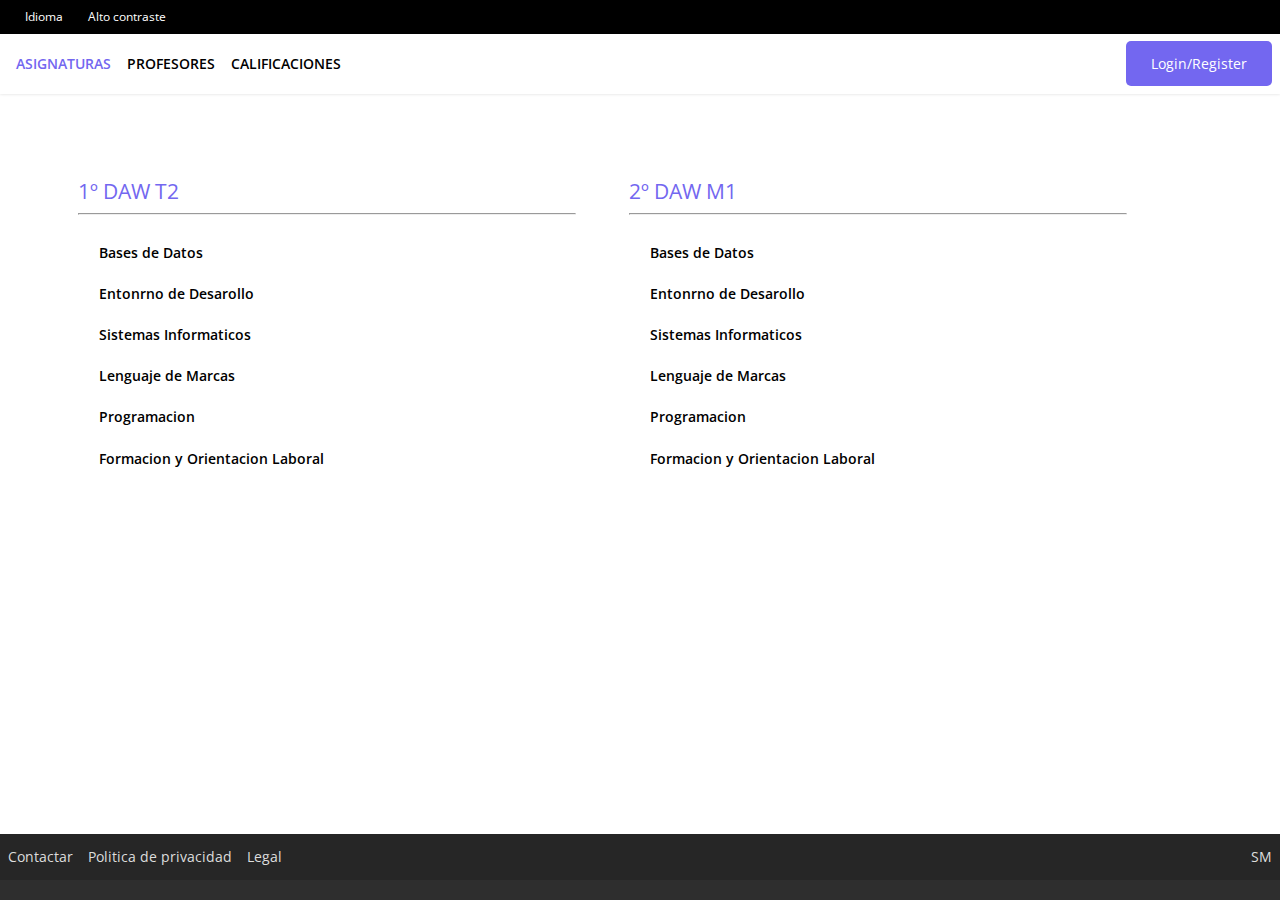
==== index.html @ 06a31724 "Add files via upload" ====
<!DOCTYPE html>
<html lang="en" dir="ltr">
  <head>
    <meta charset="utf-8">
    <title>Grado Superior DAW</title>
    <link rel="stylesheet" href="normalize.css">
    <link rel="stylesheet" href="style.css">
    <link rel="preconnect" href="https://fonts.gstatic.com">
    <link href="https://fonts.googleapis.com/css2?family=Open+Sans:wght@300;400;600&display=swap" rel="stylesheet">
  </head>
  <body>
    <header>
      <div id="options">
        <p>Idioma</p>
        <p>Alto contraste</p>
      </div>
      <nav id="navIndex">
        <ul>
          <li class="underLineA"><a href="#">ASIGNATURAS</a></li>
          <li><a href="#">PROFESORES</a></li>
          <li><a href="#">CALIFICACIONES</a></li>
        </ul>
        <button type="button" name="button">Login/Register</button>
      </nav>
    </header>
    <div id="bodyIndex">
      <div class="bodyIndexCard">
        <p>1º DAW T2</p>
          <hr>
          <ul>
            <li><a href="#">Bases de Datos</a></li>
            <li><a href="#">Entonrno de Desarollo</a></li>
            <li><a href="#">Sistemas Informaticos</a></li>
            <li><a href="#">Lenguaje de Marcas</a></li>
            <li><a href="#">Programacion</a></li>
            <li><a href="#">Formacion y Orientacion Laboral</a></li>
          </ul>
      </div>
      <div class="bodyIndexCard">
        <p>2º DAW M1</p>
          <hr>
          <ul>
            <li><a href="#">Bases de Datos</a></li>
            <li><a href="#">Entonrno de Desarollo</a></li>
            <li><a href="#">Sistemas Informaticos</a></li>
            <li><a href="#">Lenguaje de Marcas</a></li>
            <li><a href="#">Programacion</a></li>
            <li><a href="#">Formacion y Orientacion Laboral</a></li>
          </ul>
      </div>
    </div>
    <footer>
      <div class="footer">
        <ul>
          <li><a href="#">Contactar</a></li>
          <li><a href="#">Politica de privacidad</a></li>
          <li><a href="#">Legal</a></li>
        </ul>
        <ul>
          <li><a href="#">SM</a></li>
        </ul>
      </div>
      <div class="footerLine"></div>
    </footer>
  </body>
</html>
---- style.css ----
*{
  box-sizing: border-box;
  /*
  Para que mantenga el tamaño,i.e que si decimos que mida
  150px y le damos un padding no se va ha hacer mas grande
  tipo 150px el contenido mas el padding si no que no va ha superar
  los 150px.
  */
}
:root{
  --varC-background: white;
  --varC-letter-background: #1d1d1d;
  --varC-letter-nav_a: grey;
  --varC-footer: #262626;
  --varC-letter-footer: #dddddd;
  --varC-letter-hover-footer: #ffffff;

  /* Variables de los colores */
}
@font-face {
  font-family: 'Roboto';
  src: local(''),
       url('fonts/roboto/roboto-v20-latin-regular.woff2') format('woff2'), /* Chrome 26+, Opera 23+, Firefox 39+ */
       url('fonts/roboto/roboto-v20-latin-regular.woff') format('woff'); /* Chrome 6+, Firefox 3.6+, IE 9+, Safari 5.1+ */
}
body{
  position: relative;
  min-height: 100vh;
  padding-bottom: 91px;
  background: var(--varC-background);
  color: var(--varC-letter-background);
  font-family: 'Open Sans', sans-serif;
  font-size: 14px;

  /*
  El position absolute necesita un position diferente a static,
  para que funcione por lo que lo ponemos en relative.

  El min-height es para que por defecto mida el body lo mismo que
  el navegador por ende el footer este abajo y cuando el contenido supere
  a la altura del navegador pueda aumentar ademas de que se mantendria
  el footer abajo tambien.

  El padding es realmente la altura del footer en si, que es la que va
  a quedar expluida del body a la hora del contenido ademas de que no se
  va ha hacer mas grande el body ya que estamos con un
  box-sizing: border-box para todos.
  */
}
header{
  display: flex;
  flex-direction: column;
  width: 100%;
  background: #ffffff;
  margin-bottom: 50px;
  box-shadow: 0 0px 3px 0 rgba(0,0,0,0.15);
}
#options{
  display: flex;
  padding: 10px 25px;
  background: #000000;
  font-size: 12px;

}
#options > p {
  padding:0;
  margin: 0;
  margin-right: 25px;
  color: #ffffff;
}
nav{
  align-self: center;
  width: 1264px;
  padding: 0;
  font-size: 16px;
  /* Box-shadow: var(--varC-letter-footer) 0 10px 20px -8px;

  width: calc(1264px + 20px);
  Para que sea de 1264px desde el comiempo de la palabra de ali el 20,
  que no es mas que 2 + 15 + 3

  aling-self por defecto no funciona sin display:flex
  */
}
nav > ul {
  display: flex;
  padding: 10px 0;
  margin: 0;
  list-style: none;
}
nav > ul > li{
  display: flex;
}
nav > ul > li > a{
  display: flex;
  padding: 12px 5px;
  align-self: center;
  margin: 0 3px;
  color: #000000;
  text-decoration: none;
  font-weight: 600;
  font-size: 14px;
}
#navIndex{
  display: flex;
  justify-content: space-between;
}
#navIndex > button{
  align-self: center;
  margin: 0;
  padding: 0px 25px;
  border: 0;
  border-radius: 5px;
  height: 45px;
  background: #7367f0;
  color: white;
  font-size: 14px;
}
#navIndex > button:hover{

}
.underLineA > a{
  color: #7367f0;
}
#bodyIndex{
  display: flex;
  margin: auto;
  width: 1175px;
  border-radius: 5px;
  background: white;
  padding: 25px;
  border-radius: 5px;
  /* box-shadow: 0 0px 3px 0 rgba(0,0,0,0.15); */
  /*
  border: 1px solid #dddddd;

  min-height: calc(100vh - 194px);

  25 padding up +77 +66  + 25 padding down;
  */
}
.bodyIndexCard{
  width: 49%;
}
.bodyIndexCard > ul{
  list-style: none;
  padding: 0 0 0 17px;
}
.bodyIndexCard > ul > li{
  margin-bottom: 25px;
}
.bodyIndexCard > ul > li > a{
  color: black;
  text-decoration: none;
  font-weight: 600;
  padding: 8px 4px;
}
.bodyIndexCard > hr{
  width: 90%;
  margin-left: 0;
  justify-content: flex-start;
  display: flex;
  margin-bottom: 30px;
}
.bodyIndexCard > p{
  margin: 0;
  padding: 10px 0 3px 0;
  font-size: 21px;
  color: #7367f0;
}
.bodyIndexCard > ul > li > a:hover{
  text-decoration: underline;
  color: #7367f0;
}
























footer{
  position: absolute;
  bottom: 0;
  left: 0;
  display: flex;
  flex-direction: column;
  width: 100%;
  background: var(--varC-footer);
}
.footer{
  display: flex;
  align-self: center;
  justify-content: space-between;
  width: 1264px;
}
.footer > ul{
  display: flex;
  padding: 0;
  margin: 0;
  list-style: none;
}
.footer > ul:first-child > li{
  margin-right: 15px;
}
.footer > ul > li > a{
  display: flex;
  padding: 15px 0;
  color: var(--varC-letter-footer);
  text-decoration: none;
}
.footer > ul > li > a:hover{
  transition-duration: .4s;
  text-decoration: underline;
  color: var(--varC-letter-hover-footer);
}
.footerLine{
  height: 20px;
  width: 100%;
  background: #2e2e2e;
}
















/**/
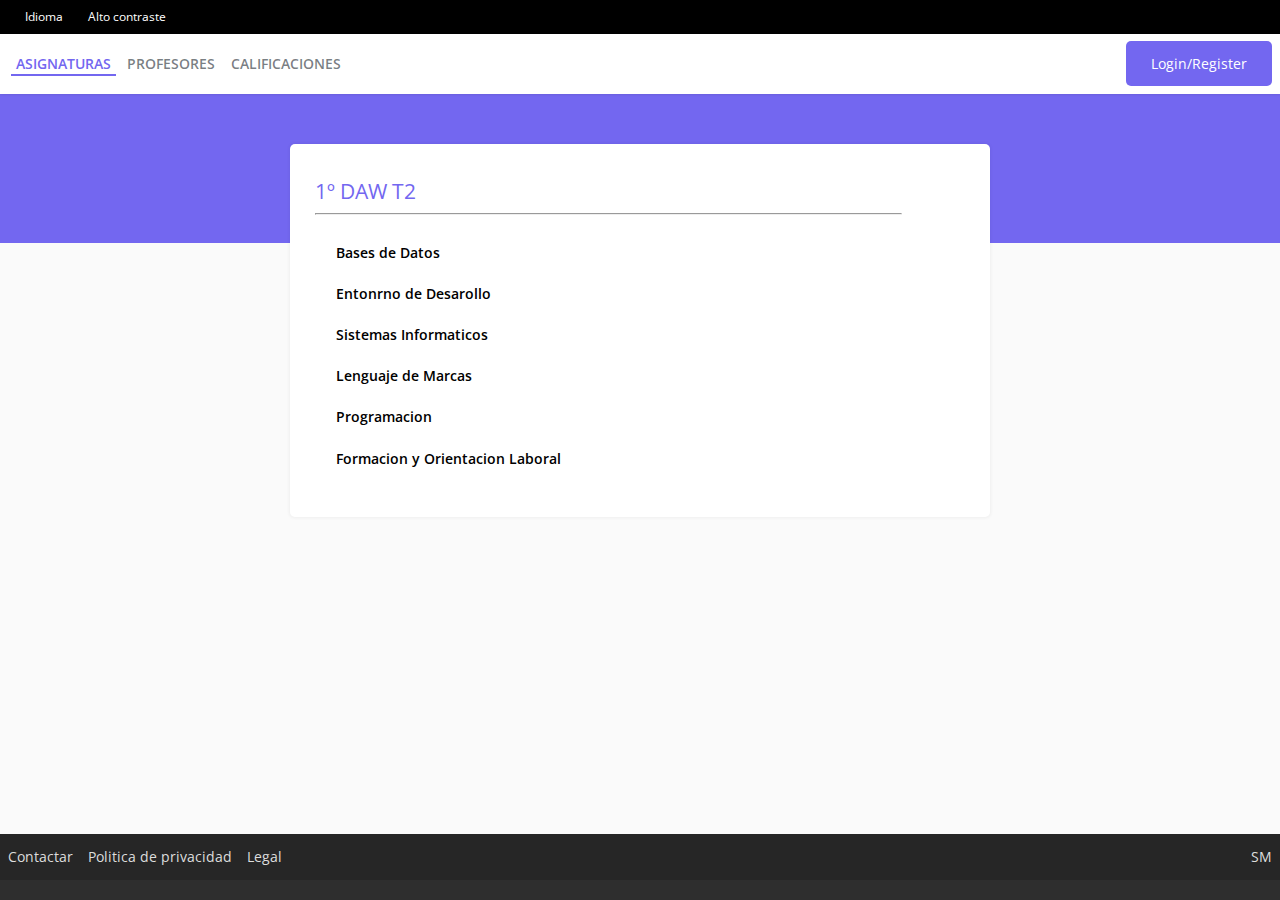
==== commit 37e51a1b: "Add files via upload" ====
--- a/index.html
+++ b/index.html
@@ -16,7 +16,7 @@
       </div>
       <nav id="navIndex">
         <ul>
-          <li class="underLineA"><a href="#">ASIGNATURAS</a></li>
+          <li><a id="underLineA" href="#">ASIGNATURAS</a></li>
           <li><a href="#">PROFESORES</a></li>
           <li><a href="#">CALIFICACIONES</a></li>
         </ul>
@@ -24,6 +24,9 @@
       </nav>
     </header>
     <div id="bodyIndex">
+      <div id="purpleIndex">
+
+      </div>
       <div class="bodyIndexCard">
         <p>1º DAW T2</p>
           <hr>
@@ -36,19 +39,15 @@
             <li><a href="#">Formacion y Orientacion Laboral</a></li>
           </ul>
       </div>
-      <div class="bodyIndexCard">
-        <p>2º DAW M1</p>
+      <!-- <div class="bodyIndexCard">
+        <p>Universidad</p>
           <hr>
           <ul>
             <li><a href="#">Bases de Datos</a></li>
             <li><a href="#">Entonrno de Desarollo</a></li>
-            <li><a href="#">Sistemas Informaticos</a></li>
-            <li><a href="#">Lenguaje de Marcas</a></li>
-            <li><a href="#">Programacion</a></li>
-            <li><a href="#">Formacion y Orientacion Laboral</a></li>
           </ul>
       </div>
-    </div>
+    </div>  -->
     <footer>
       <div class="footer">
         <ul>
--- a/style.css
+++ b/style.css
@@ -8,7 +8,7 @@
   */
 }
 :root{
-  --varC-background: white;
+  --varC-background: #fafafa;
   --varC-letter-background: #1d1d1d;
   --varC-letter-nav_a: grey;
   --varC-footer: #262626;
@@ -52,7 +52,7 @@
   flex-direction: column;
   width: 100%;
   background: #ffffff;
-  margin-bottom: 50px;
+  margin-bottom: 25px;
   box-shadow: 0 0px 3px 0 rgba(0,0,0,0.15);
 }
 #options{
@@ -93,15 +93,40 @@
 }
 nav > ul > li > a{
   display: flex;
+  position: relative;
   padding: 12px 5px;
   align-self: center;
   margin: 0 3px;
-  color: #000000;
+  color: rgba(32,41,47,.6);
   text-decoration: none;
   font-weight: 600;
   font-size: 14px;
 }
+nav > ul > li > a:hover{
+  /* color: #ff7987; */
+  /* transition: color 0.3s ease 0s, left 0.3s ease 0s; */
+}
+nav > ul > li > a::after{
+    background: none repeat scroll 0 0 transparent;
+    bottom: 8px;
+    content: '';
+    height: 2px;
+    left: 50%;
+    position: absolute;
+    background: #7367f0;
+    transition: width 0.3s ease 0s, left 0.3s ease 0s;
+    width: 0;
+}
+nav > ul > li > a:hover::after {
+  width: 100%;
+  left: 0;
+}
+nav > ul > li:first-child > a::after{
+  width: 100%;
+  left: 0;
+}
 #navIndex{
+  position: relative;
   display: flex;
   justify-content: space-between;
 }
@@ -117,17 +142,23 @@
   font-size: 14px;
 }
 #navIndex > button:hover{
-
-}
-.underLineA > a{
+  cursor: pointer;
+}
+#navIndex > button:focus{
+  outline: none;
+}
+#underLineA{
   color: #7367f0;
 }
+#underLineA:hover{
+  color: #7367f0;
+}
 #bodyIndex{
   display: flex;
+  flex-direction: column;
   margin: auto;
-  width: 1175px;
+  width: 750px;
   border-radius: 5px;
-  background: white;
   padding: 25px;
   border-radius: 5px;
   /* box-shadow: 0 0px 3px 0 rgba(0,0,0,0.15); */
@@ -139,8 +170,27 @@
   25 padding up +77 +66  + 25 padding down;
   */
 }
+#purpleIndex{
+  position: absolute;
+  width: 100%;
+  top: 93px;
+  left: 0;
+  height: 150px;
+  background: #7367f0;
+  z-index: -1;
+}
+
 .bodyIndexCard{
-  width: 49%;
+  width: 100%;
+  margin-bottom: 20px;
+  border-radius: 5px;
+  box-shadow: rgba(0,0,0,0.047) 0 0 3.45px 0.57px;
+  padding: 25px;
+  background: #ffffff;
+  transition: box-shadow 0.3s ease-in-out;
+}
+.bodyIndexCard:hover{
+  box-shadow: rgba(0,0,0,.1) 0 2px 24px 5px;
 }
 .bodyIndexCard > ul{
   list-style: none;
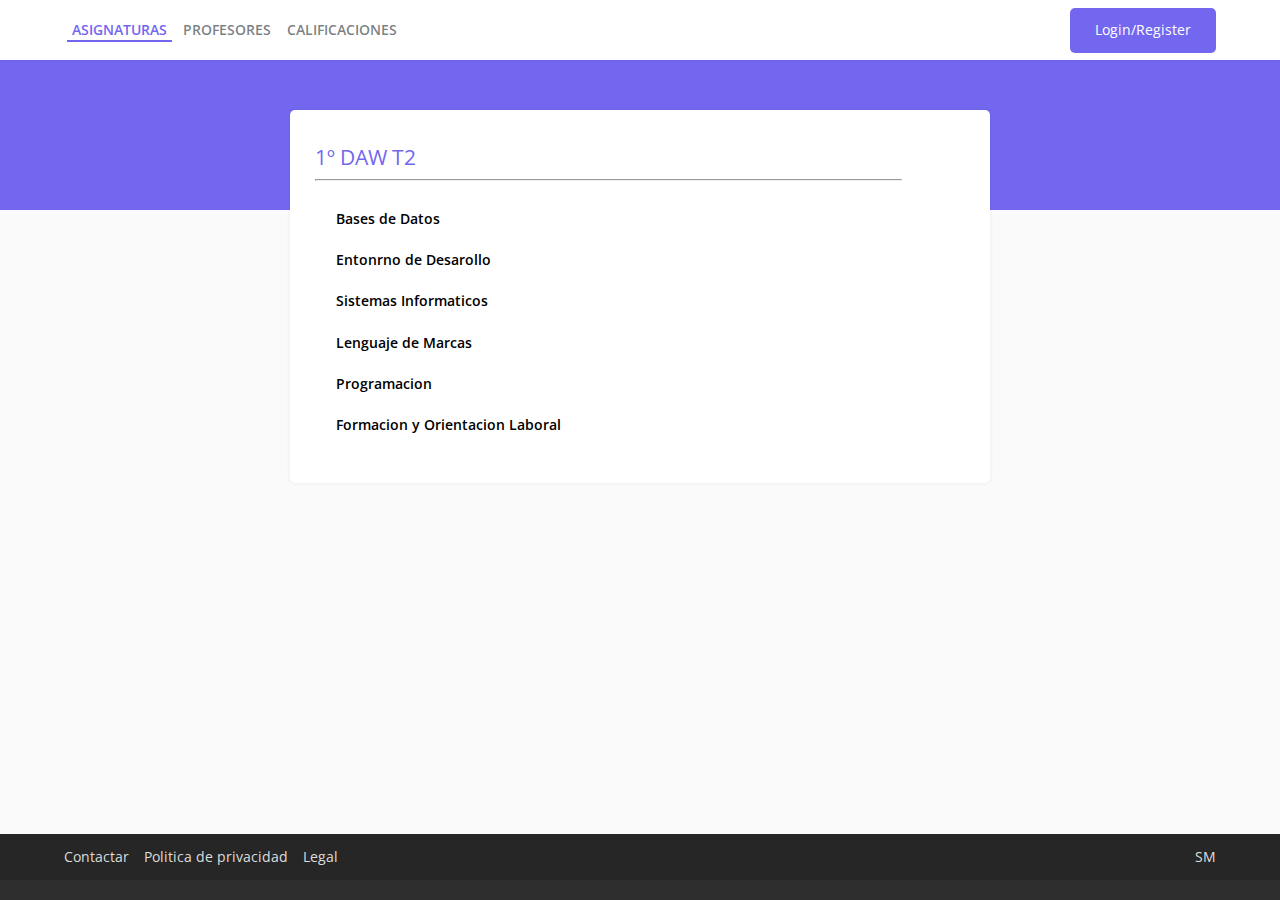
==== commit ff5f397e: "Add files via upload" ====
--- a/index.html
+++ b/index.html
@@ -10,23 +10,21 @@
   </head>
   <body>
     <header>
-      <div id="options">
+      <!-- <div id="options">
         <p>Idioma</p>
         <p>Alto contraste</p>
-      </div>
+      </div> -->
       <nav id="navIndex">
         <ul>
-          <li><a id="underLineA" href="#">ASIGNATURAS</a></li>
-          <li><a href="#">PROFESORES</a></li>
-          <li><a href="#">CALIFICACIONES</a></li>
+          <li><a id="navIndexUnderlineOne" href="">ASIGNATURAS</a></li>
+          <li><a id="navIndexUnderlineTwo" href="#">PROFESORES</a></li>
+          <li><a id="navIndexUnderlineThree" href="#">CALIFICACIONES</a></li>
         </ul>
         <button type="button" name="button">Login/Register</button>
       </nav>
     </header>
     <div id="bodyIndex">
-      <div id="purpleIndex">
-
-      </div>
+      <div id="purpleIndex"></div>
       <div class="bodyIndexCard">
         <p>1º DAW T2</p>
           <hr>
@@ -59,7 +57,7 @@
           <li><a href="#">SM</a></li>
         </ul>
       </div>
-      <div class="footerLine"></div>
+      <div class="footerTwo"></div>
     </footer>
   </body>
 </html>
--- a/style.css
+++ b/style.css
@@ -1,51 +1,23 @@
 *{
   box-sizing: border-box;
-  /*
-  Para que mantenga el tamaño,i.e que si decimos que mida
-  150px y le damos un padding no se va ha hacer mas grande
-  tipo 150px el contenido mas el padding si no que no va ha superar
-  los 150px.
-  */
 }
 :root{
-  --varC-background: #fafafa;
-  --varC-letter-background: #1d1d1d;
-  --varC-letter-nav_a: grey;
-  --varC-footer: #262626;
-  --varC-letter-footer: #dddddd;
-  --varC-letter-hover-footer: #ffffff;
-
-  /* Variables de los colores */
+
 }
 @font-face {
   font-family: 'Roboto';
   src: local(''),
-       url('fonts/roboto/roboto-v20-latin-regular.woff2') format('woff2'), /* Chrome 26+, Opera 23+, Firefox 39+ */
-       url('fonts/roboto/roboto-v20-latin-regular.woff') format('woff'); /* Chrome 6+, Firefox 3.6+, IE 9+, Safari 5.1+ */
+       url('fonts/roboto/roboto-v20-latin-regular.woff2') format('woff2'),
+       url('fonts/roboto/roboto-v20-latin-regular.woff') format('woff');
 }
 body{
   position: relative;
   min-height: 100vh;
   padding-bottom: 91px;
-  background: var(--varC-background);
-  color: var(--varC-letter-background);
+  background: #fafafa;
+  color: #1d1d1d;
   font-family: 'Open Sans', sans-serif;
   font-size: 14px;
-
-  /*
-  El position absolute necesita un position diferente a static,
-  para que funcione por lo que lo ponemos en relative.
-
-  El min-height es para que por defecto mida el body lo mismo que
-  el navegador por ende el footer este abajo y cuando el contenido supere
-  a la altura del navegador pueda aumentar ademas de que se mantendria
-  el footer abajo tambien.
-
-  El padding es realmente la altura del footer en si, que es la que va
-  a quedar expluida del body a la hora del contenido ademas de que no se
-  va ha hacer mas grande el body ya que estamos con un
-  box-sizing: border-box para todos.
-  */
 }
 header{
   display: flex;
@@ -55,6 +27,7 @@
   margin-bottom: 25px;
   box-shadow: 0 0px 3px 0 rgba(0,0,0,0.15);
 }
+/* ---------- */
 #options{
   display: flex;
   padding: 10px 25px;
@@ -68,19 +41,12 @@
   margin-right: 25px;
   color: #ffffff;
 }
+/* ---------- */
 nav{
   align-self: center;
-  width: 1264px;
+  width: 90%;
   padding: 0;
   font-size: 16px;
-  /* Box-shadow: var(--varC-letter-footer) 0 10px 20px -8px;
-
-  width: calc(1264px + 20px);
-  Para que sea de 1264px desde el comiempo de la palabra de ali el 20,
-  que no es mas que 2 + 15 + 3
-
-  aling-self por defecto no funciona sin display:flex
-  */
 }
 nav > ul {
   display: flex;
@@ -101,10 +67,6 @@
   text-decoration: none;
   font-weight: 600;
   font-size: 14px;
-}
-nav > ul > li > a:hover{
-  /* color: #ff7987; */
-  /* transition: color 0.3s ease 0s, left 0.3s ease 0s; */
 }
 nav > ul > li > a::after{
     background: none repeat scroll 0 0 transparent;
@@ -142,16 +104,19 @@
   font-size: 14px;
 }
 #navIndex > button:hover{
-  cursor: pointer;
+  cursor: no-drop;
 }
 #navIndex > button:focus{
   outline: none;
 }
-#underLineA{
-  color: #7367f0;
-}
-#underLineA:hover{
-  color: #7367f0;
+#navIndexUnderlineOne{
+  color: #7367f0;
+}
+#navIndexUnderlineOne:hover{
+  color: #7367f0;
+}
+#navIndexUnderlineTwo:hover, #navIndexUnderlineThree:hover{
+  cursor: no-drop;
 }
 #bodyIndex{
   display: flex;
@@ -161,25 +126,16 @@
   border-radius: 5px;
   padding: 25px;
   border-radius: 5px;
-  /* box-shadow: 0 0px 3px 0 rgba(0,0,0,0.15); */
-  /*
-  border: 1px solid #dddddd;
-
-  min-height: calc(100vh - 194px);
-
-  25 padding up +77 +66  + 25 padding down;
-  */
 }
 #purpleIndex{
   position: absolute;
   width: 100%;
-  top: 93px;
+  top: 60px;
   left: 0;
   height: 150px;
   background: #7367f0;
   z-index: -1;
 }
-
 .bodyIndexCard{
   width: 100%;
   margin-bottom: 20px;
@@ -188,9 +144,6 @@
   padding: 25px;
   background: #ffffff;
   transition: box-shadow 0.3s ease-in-out;
-}
-.bodyIndexCard:hover{
-  box-shadow: rgba(0,0,0,.1) 0 2px 24px 5px;
 }
 .bodyIndexCard > ul{
   list-style: none;
@@ -218,34 +171,13 @@
   font-size: 21px;
   color: #7367f0;
 }
+.bodyIndexCard:hover{
+  box-shadow: rgba(0,0,0,.1) 0 2px 24px 5px;
+}
 .bodyIndexCard > ul > li > a:hover{
   text-decoration: underline;
   color: #7367f0;
 }
-
-
-
-
-
-
-
-
-
-
-
-
-
-
-
-
-
-
-
-
-
-
-
-
 footer{
   position: absolute;
   bottom: 0;
@@ -253,13 +185,13 @@
   display: flex;
   flex-direction: column;
   width: 100%;
-  background: var(--varC-footer);
+  background: #262626;
 }
 .footer{
+  width: 90%;
   display: flex;
   align-self: center;
   justify-content: space-between;
-  width: 1264px;
 }
 .footer > ul{
   display: flex;
@@ -273,20 +205,19 @@
 .footer > ul > li > a{
   display: flex;
   padding: 15px 0;
-  color: var(--varC-letter-footer);
+  color: #dddddd;
   text-decoration: none;
+}
+.footerTwo{
+  height: 20px;
+  width: 100%;
+  background: #2e2e2e;
 }
 .footer > ul > li > a:hover{
   transition-duration: .4s;
   text-decoration: underline;
-  color: var(--varC-letter-hover-footer);
-}
-.footerLine{
-  height: 20px;
-  width: 100%;
-  background: #2e2e2e;
-}
-
+  color: #ffffff;
+}
 
 
 
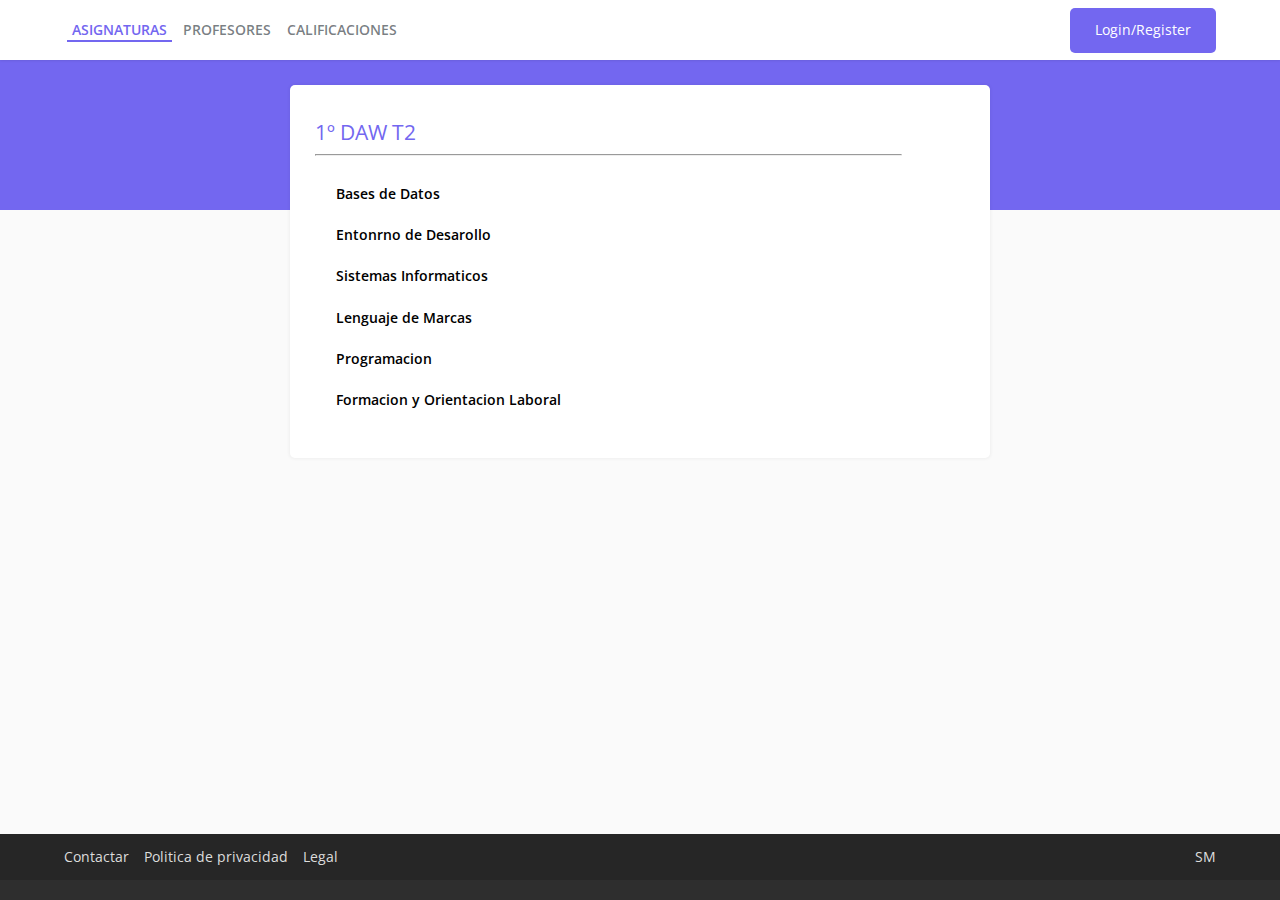
==== commit 3442dddc: "Add files via upload" ====
--- a/index.html
+++ b/index.html
@@ -29,7 +29,7 @@
         <p>1º DAW T2</p>
           <hr>
           <ul>
-            <li><a href="#">Bases de Datos</a></li>
+            <li><a href="pages/basededatos.html">Bases de Datos</a></li>
             <li><a href="#">Entonrno de Desarollo</a></li>
             <li><a href="#">Sistemas Informaticos</a></li>
             <li><a href="#">Lenguaje de Marcas</a></li>
--- a/style.css
+++ b/style.css
@@ -24,7 +24,6 @@
   flex-direction: column;
   width: 100%;
   background: #ffffff;
-  margin-bottom: 25px;
   box-shadow: 0 0px 3px 0 rgba(0,0,0,0.15);
 }
 /* ---------- */
@@ -218,9 +217,37 @@
   text-decoration: underline;
   color: #ffffff;
 }
-
-
-
+/* --------------------------------------------------- */
+#bodyIndexBase{
+    padding: calc(125px + 60px) 25px 25px 25px;
+    display: flex;
+    flex-direction: column;
+    margin: auto;
+    width: 750px;
+    border-radius: 5px;
+    border-radius: 5px;
+}
+#bodyBadeDeDatos{
+  background: #ffffff;
+}
+#purpleIndex{
+  color: #ffffff;
+  display:flex;
+}
+#purpleIndex > p{
+  font-weight: 600;
+  font-size: 42px;
+  margin: 0 0 0 5%;
+  align-self: center;
+}
+#bodyIndexBase > p{
+  font-size: 17px;
+  line-height: 1.8em;
+  font-family: 'Inter', sans-serif;
+  margin-bottom: 35px;
+  color: #292929;
+}
+/* --------------------------------------------------- */
 
 
 
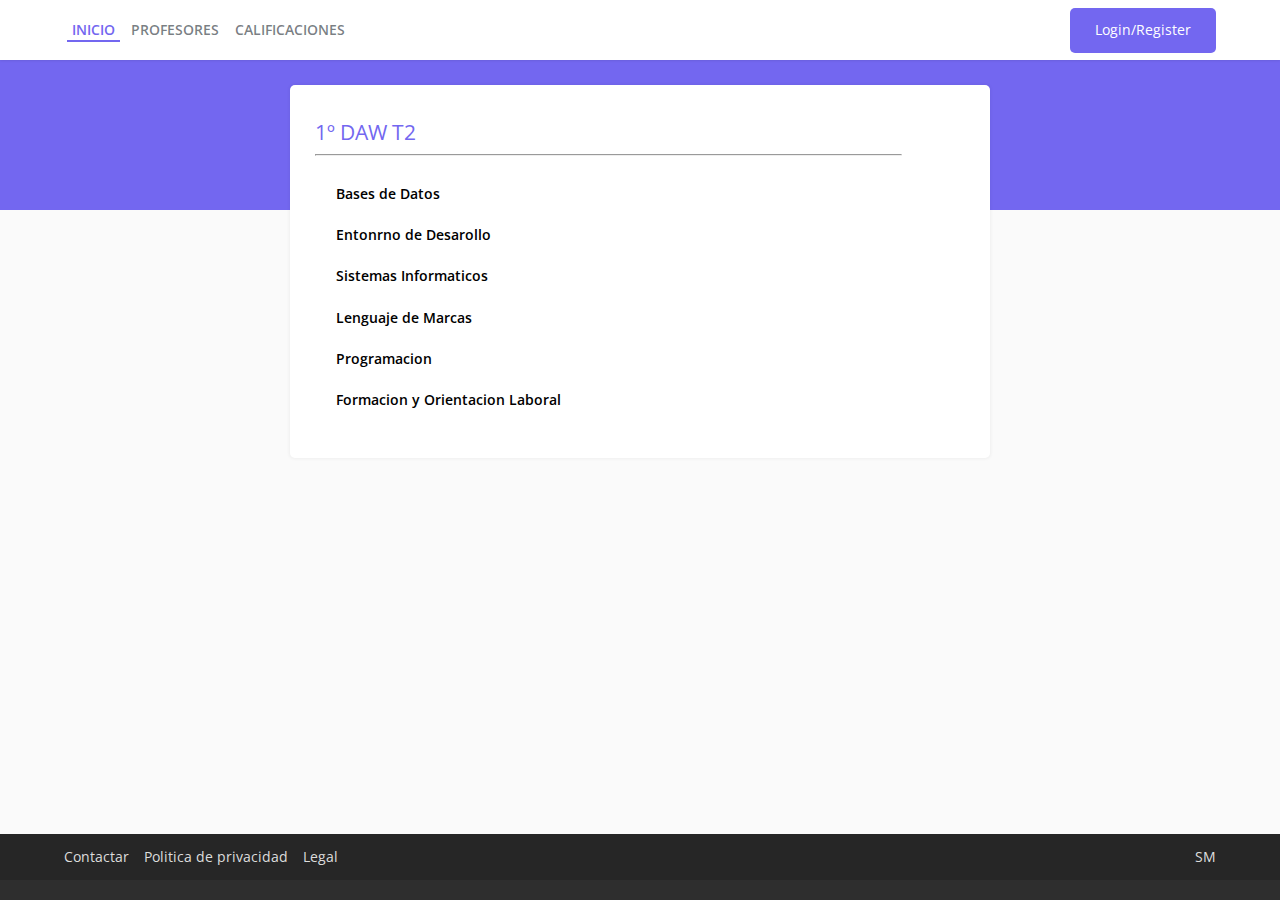
==== commit 858b0afe: "Update index.html" ====
--- a/index.html
+++ b/index.html
@@ -16,7 +16,7 @@
       </div> -->
       <nav id="navIndex">
         <ul>
-          <li><a id="navIndexUnderlineOne" href="">ASIGNATURAS</a></li>
+          <li><a id="navIndexUnderlineOne" href="">INICIO</a></li>
           <li><a id="navIndexUnderlineTwo" href="#">PROFESORES</a></li>
           <li><a id="navIndexUnderlineThree" href="#">CALIFICACIONES</a></li>
         </ul>
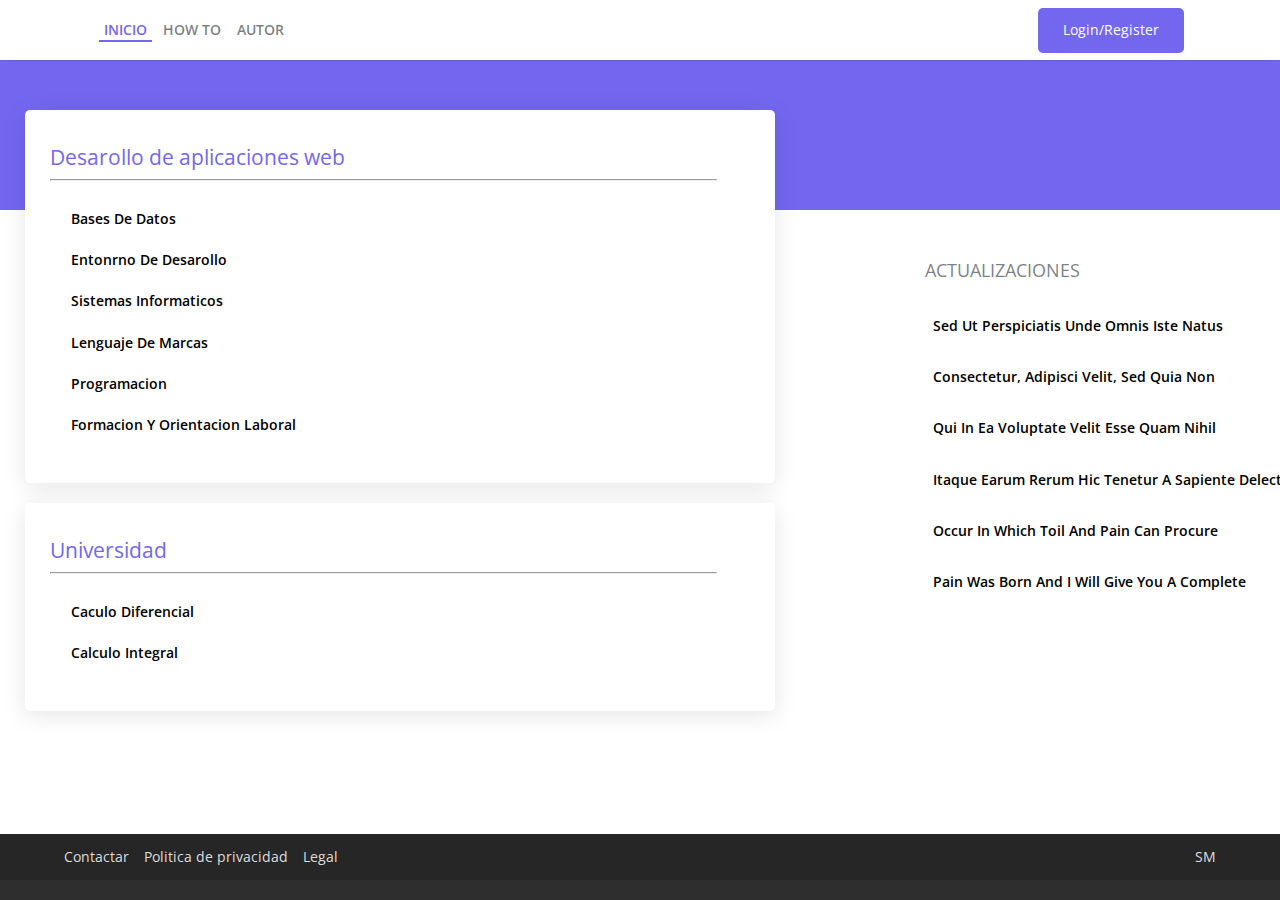
==== commit e4876946: "Add files via upload" ====
--- a/index.html
+++ b/index.html
@@ -17,35 +17,69 @@
       <nav id="navIndex">
         <ul>
           <li><a id="navIndexUnderlineOne" href="">INICIO</a></li>
-          <li><a id="navIndexUnderlineTwo" href="#">PROFESORES</a></li>
-          <li><a id="navIndexUnderlineThree" href="#">CALIFICACIONES</a></li>
+          <li><a id="navIndexUnderlineTwo" href="#">HOW TO</a></li>
+          <li><a id="navIndexUnderlineThree" href="#">AUTOR</a></li>
         </ul>
         <button type="button" name="button">Login/Register</button>
       </nav>
     </header>
     <div id="bodyIndex">
       <div id="purpleIndex"></div>
-      <div class="bodyIndexCard">
-        <p>1º DAW T2</p>
-          <hr>
-          <ul>
-            <li><a href="pages/basededatos.html">Bases de Datos</a></li>
-            <li><a href="#">Entonrno de Desarollo</a></li>
-            <li><a href="#">Sistemas Informaticos</a></li>
-            <li><a href="#">Lenguaje de Marcas</a></li>
-            <li><a href="#">Programacion</a></li>
-            <li><a href="#">Formacion y Orientacion Laboral</a></li>
-          </ul>
+      <div id="lBodyIndex">
+        <div class="bodyIndexCard">
+          <p>Desarollo de aplicaciones web</p>
+            <hr>
+            <ul>
+              <li><a href="pages/basededatos.html">Bases de Datos</a></li>
+              <li><a href="#">Entonrno de Desarollo</a></li>
+              <li><a href="#">Sistemas Informaticos</a></li>
+              <li><a href="#">Lenguaje de Marcas</a></li>
+              <li><a href="#">Programacion</a></li>
+              <li><a href="#">Formacion y Orientacion Laboral</a></li>
+            </ul>
+        </div>
+        <div class="bodyIndexCard">
+          <p>Universidad</p>
+            <hr>
+            <ul>
+              <li><a href="pages/basededatos.html">Caculo diferencial</a></li>
+              <li><a href="#">calculo integral</a></li>
+            </ul>
+        </div>
       </div>
-      <!-- <div class="bodyIndexCard">
-        <p>Universidad</p>
-          <hr>
-          <ul>
-            <li><a href="#">Bases de Datos</a></li>
-            <li><a href="#">Entonrno de Desarollo</a></li>
-          </ul>
+      <div id="rBodyIndex">
+        <div id="newsIndex">
+          <p>ACTUALIZACIONES</p>
+          <div class="newsIndexCard">
+            <p id="newsIndexCard#1">
+              <a href="#">Sed ut perspiciatis unde omnis iste natus</a>
+              <span>Junio 25, 2021</span>
+            </p>
+            <p id="newsIndexCard#2">
+              <a href="#">consectetur, adipisci velit, sed quia non</a>
+              <span>Marzo 28, 2021</span>
+            </p>
+            <p id="newsIndexCard#3">
+              <a href="#"> qui in ea voluptate velit esse quam nihil</a>
+                <span>Enero 29, 2021</span>
+            </p>
+            <p id="newsIndexCard#3">
+              <a href="#">Itaque earum rerum hic tenetur a sapiente delectus</a>
+              <span>Noviembre 09, 2020</span>
+            </p>
+            <p id="newsIndexCard#3">
+              <a href="#">occur in which toil and pain can procure</a>
+              <span>Septiembre 16, 2020</span>
+            </p>
+            <p id="newsIndexCard#3">
+              <a href="#">pain was born and I will give you a complete</a>
+              <span>Junio 08, 2020</span>
+            </p>
+            </p>
+          </div>
+        </div>
       </div>
-    </div>  -->
+    </div>
     <footer>
       <div class="footer">
         <ul>
--- a/style.css
+++ b/style.css
@@ -14,7 +14,7 @@
   position: relative;
   min-height: 100vh;
   padding-bottom: 91px;
-  background: #fafafa;
+  background: #ffffff;
   color: #1d1d1d;
   font-family: 'Open Sans', sans-serif;
   font-size: 14px;
@@ -43,7 +43,7 @@
 /* ---------- */
 nav{
   align-self: center;
-  width: 90%;
+  width: 85%;
   padding: 0;
   font-size: 16px;
 }
@@ -119,12 +119,10 @@
 }
 #bodyIndex{
   display: flex;
-  flex-direction: column;
   margin: auto;
-  width: 750px;
-  border-radius: 5px;
-  padding: 25px;
-  border-radius: 5px;
+  justify-content: space-between;
+  width: 1600px;
+  padding: 50px 25px 25px 25px;
 }
 #purpleIndex{
   position: absolute;
@@ -136,10 +134,11 @@
   z-index: -1;
 }
 .bodyIndexCard{
-  width: 100%;
+  width: 750px;
   margin-bottom: 20px;
   border-radius: 5px;
-  box-shadow: rgba(0,0,0,0.047) 0 0 3.45px 0.57px;
+  /* box-shadow: rgba(0,0,0,0.047) 0 0 3.45px 0.57px; */
+  box-shadow: 0 5px 25px 0 rgba(0,0,0,.1);
   padding: 25px;
   background: #ffffff;
   transition: box-shadow 0.3s ease-in-out;
@@ -153,12 +152,14 @@
 }
 .bodyIndexCard > ul > li > a{
   color: black;
+  position: relative;
   text-decoration: none;
   font-weight: 600;
   padding: 8px 4px;
+  text-transform: capitalize;
 }
 .bodyIndexCard > hr{
-  width: 90%;
+  width: 95%;
   margin-left: 0;
   justify-content: flex-start;
   display: flex;
@@ -177,6 +178,87 @@
   text-decoration: underline;
   color: #7367f0;
 }
+
+
+/*                */
+#lBodyIndex{
+
+}
+/*                */
+#rBodyIndex{
+  margin-top: 100px;
+  width: 700px;
+  padding: 25px;
+}
+#newsIndex{
+  width: 100%;
+  height: 100%;
+  border-radius: 5px;
+  /* box-shadow: rgba(0,0,0,.1) 0 2px 24px 5px; */
+  padding: 25px;
+}
+#newsIndex > p{
+  margin: 0;
+  padding: 0;
+  font-size: 18px;
+  color: rgba(32,41,47,.6);
+  margin-bottom: 25px;
+}
+.newsIndexCard{
+
+}
+.newsIndexCard > p{
+  margin: 0;
+  position: relative;
+  display: flex;
+  margin-bottom: 10px;
+  flex-direction: column;
+}
+.newsIndexCard span{
+  margin-right: 8px;
+  position: absolute;
+  right: 8px;
+  transform: translate(0%,-50%);
+  top: 50%;
+
+}
+.newsIndexCard > p > a{
+  display: flex;
+  color: #000000;
+  text-decoration: none;
+  padding: 12.5px 8px;
+  border-radius: 5px;
+  font-weight: 600;
+  text-transform: capitalize;
+}
+.newsIndexCard > p::after{
+    background: none repeat scroll 0 0 transparent;
+    bottom: 8px;
+    content: '';
+    height: 2px;
+    left: 0%;
+    position: absolute;
+    background: #7367f0;
+    transition: width 0.3s ease 0s, left 0.3s ease 0s;
+    width: 0;
+}
+.newsIndexCard > p:hover::after {
+  width: 100%;
+  left: 0;
+}
+
+
+
+
+
+
+
+
+
+
+
+
+
 footer{
   position: absolute;
   bottom: 0;
